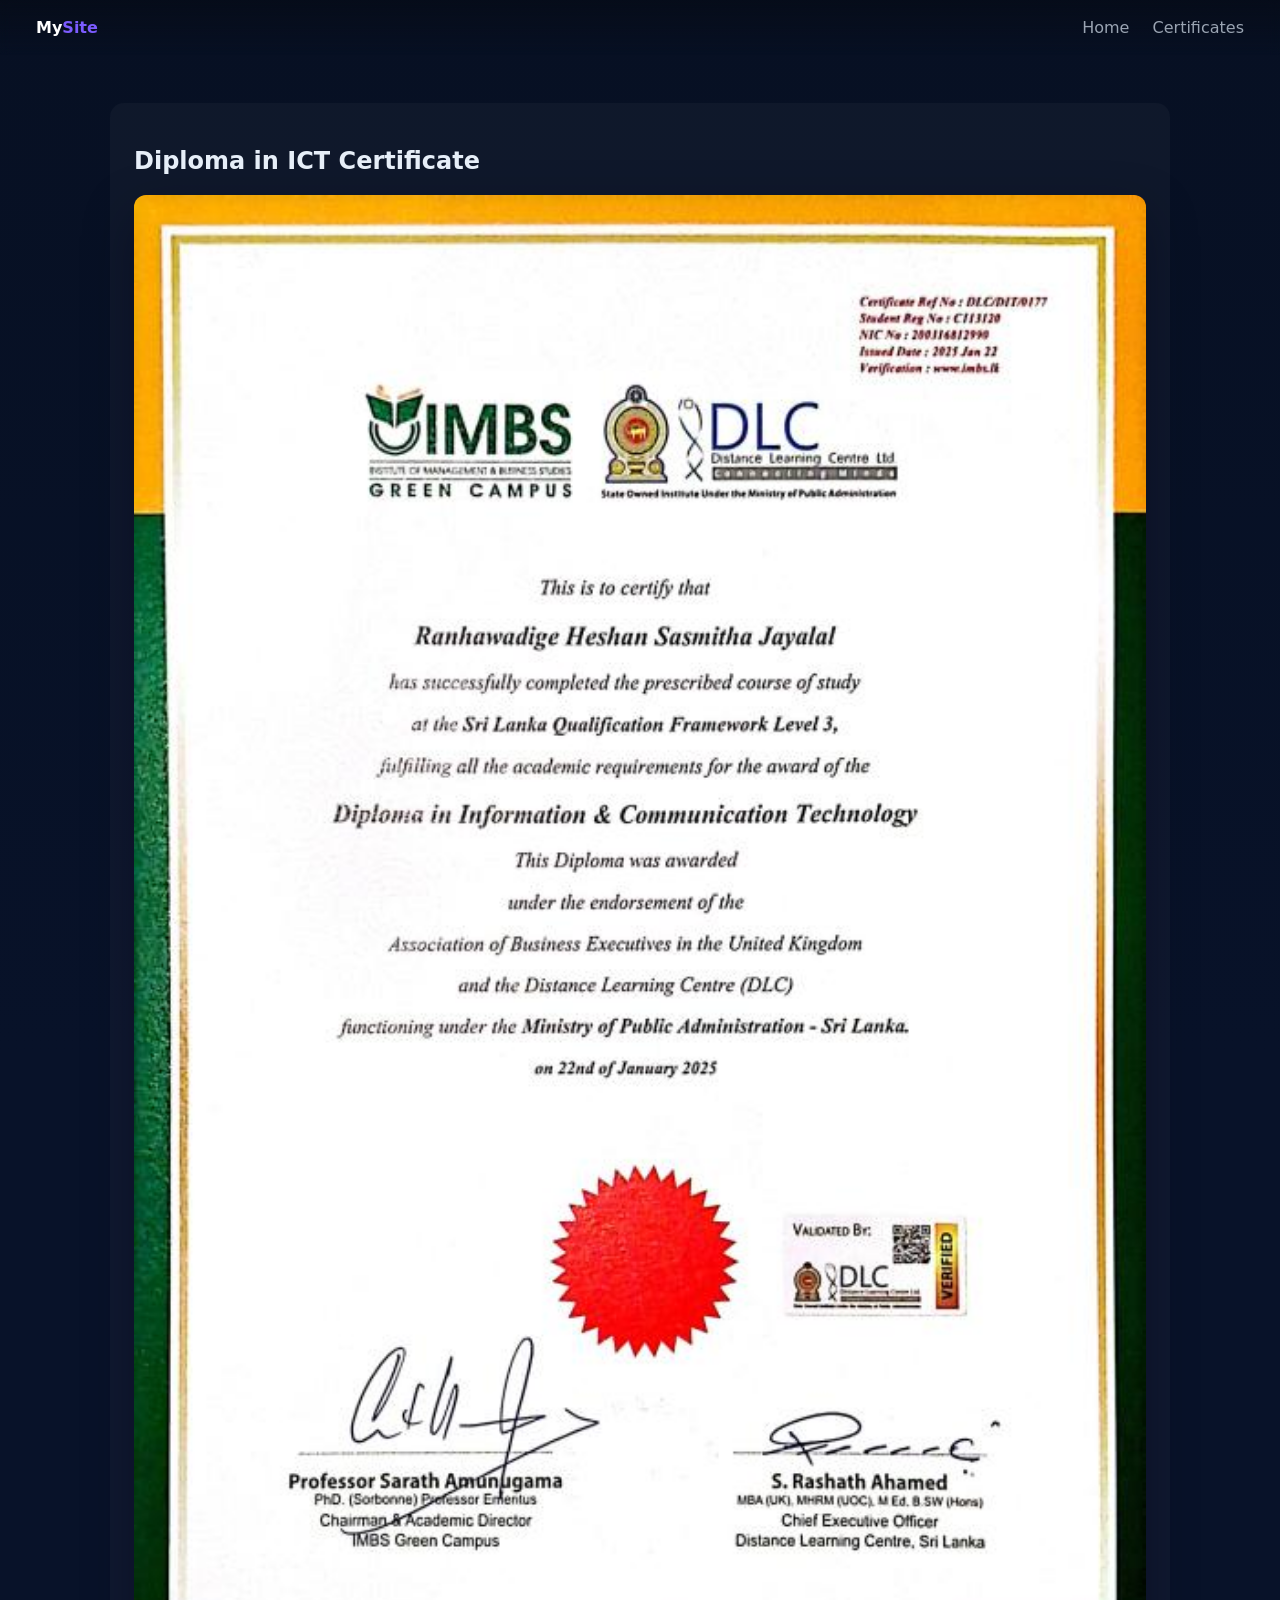
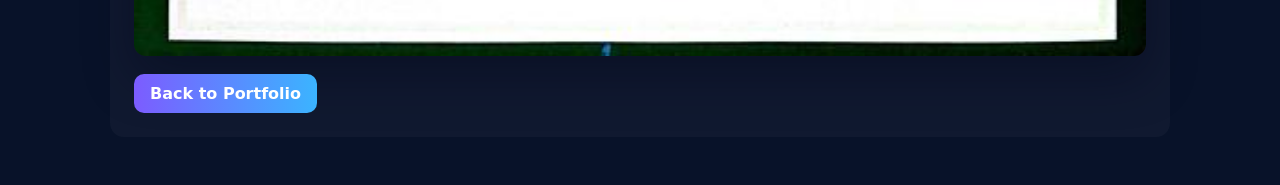
==== certificate-diploma.html @ 47404878 "first commit" ====
<!doctype html>
<html lang="en">
<head>
  <meta charset="utf-8" />
  <meta name="viewport" content="width=device-width,initial-scale=1" />
  <title>Diploma in ICT Certificate</title>
  <link rel="stylesheet" href="styles.css">
  <style>
    .cert-page{max-width:1100px;margin:28px auto;padding:20px}
    .cert-card{background:rgba(255,255,255,0.03);border-radius:14px;padding:24px}
    .cert-image{width:100%;border-radius:12px;display:block;box-shadow:0 20px 50px rgba(2,6,23,.4)}
    .cert-actions{margin-top:18px}
  </style>
</head>
<body>
  <header class="nav">
    <div class="logo">My<span>Site</span></div>
    <nav>
      <a href="index.html">Home</a>
      <a href="index.html#certificates">Certificates</a>
    </nav>
  </header>

  <main class="cert-page">
    <section class="cert-card">
      <h1>Diploma in ICT Certificate</h1>
      <img class="cert-image" src="assets/Dip.jpg" alt="Diploma in ICT certificate">
      <div class="cert-actions">
        <a href="index.html" class="btn">Back to Portfolio</a>
      </div>
    </section>
  </main>
</body>
</html>
---- styles.css ----
:root{
  --bg:#0f1724;
  --card:#0b1220;
  --accent:#7c5cff;
  --muted:#9aa4b2;
  --glass:rgba(255,255,255,0.04);
}
*{box-sizing:border-box}
html,body{margin:0;font-family:Inter,system-ui,Segoe UI,Roboto,'Helvetica Neue',Arial;color:#e6eef8;background:linear-gradient(180deg,#071023 0%, #081229 60%);}

.nav{display:flex;justify-content:space-between;align-items:center;padding:18px 36px;position:sticky;top:0;z-index:40;background:linear-gradient(180deg,rgba(6,10,20,0.6),transparent);backdrop-filter:blur(6px)}
.logo{font-weight:700;color:#fff}
.logo span{color:var(--accent)}
.nav nav a{color:var(--muted);margin-left:18px;text-decoration:none;transition:color .22s ease, transform .22s ease;}
.nav nav a:hover{color:#fff;transform:translateY(-1px);}

.hero{position:relative;overflow:hidden;padding:60px 24px 120px}
.hero-content{max-width:1100px;margin:0 auto;display:flex;gap:32px;align-items:center}
.hero-text{flex:1;color:#e7f0ff}
.hero-text h1{font-size:2.2rem;margin:0 0 12px}
.lead{color:var(--muted);max-width:60ch}
.typing{color:var(--accent);font-weight:600;margin-bottom:8px}
.cta{margin-top:18px}
.social-links{margin-top:20px;display:flex;flex-wrap:wrap;gap:12px;align-items:center}
.social-btn{display:inline-flex;align-items:center;gap:10px;padding:10px 14px;border-radius:12px;background:rgba(255,255,255,0.06);color:#fff;text-decoration:none;font-weight:600;transition:transform .18s ease,background .18s ease,box-shadow .18s}
.social-btn svg{width:20px;height:20px;fill:#fff}
.social-btn:hover{transform:translateY(-2px);background:rgba(255,255,255,0.12);box-shadow:0 14px 32px rgba(10,12,24,0.18)}
.social-btn.linkedin{background:rgba(10,102,194,0.14)}
.social-btn.github{background:rgba(255,255,255,0.08)}
.btn{background:linear-gradient(90deg,var(--accent),#3bb4ff);color:#ffffff;padding:10px 16px;border-radius:10px;text-decoration:none;font-weight:600;margin-right:10px;display:inline-block;transition:transform .18s ease,box-shadow .18s}
.btn.ghost{background:transparent;color:#fff;border:1px solid rgba(255,255,255,0.06)}
.btn:hover{transform:translateY(-4px);box-shadow:0 8px 30px rgba(37,29,80,0.28)}

.hero-photo{width:220px;flex:0 0 220px;border-radius:18px;overflow:hidden;box-shadow:0 20px 50px rgba(2,6,23,.6);background:linear-gradient(135deg,rgba(255,255,255,0.02),transparent)}
.hero-photo img{width:100%;display:block}

.blobs{position:absolute;inset:0;pointer-events:none}
.blob{position:absolute;border-radius:50%;filter:blur(36px);opacity:.6}
.b1{width:420px;height:420px;background:linear-gradient(45deg,#7c5cff,#5bc0ff);left:-80px;top:-40px;animation:float 8s ease-in-out infinite}
.b2{width:300px;height:300px;background:linear-gradient(45deg,#ff7ab6,#ffd97a);right:-60px;top:80px;animation:float 10s ease-in-out infinite}
.b3{width:220px;height:220px;background:linear-gradient(45deg,#7ef7cd,#6fa8ff);left:20%;bottom:-80px;animation:float 12s ease-in-out infinite}
@keyframes float{0%{transform:translateY(0) rotate(0deg)}50%{transform:translateY(-28px) rotate(12deg)}100%{transform:translateY(0) rotate(0deg)}}

.panel{width:100%;margin:0;padding:80px 0;background:rgba(255,255,255,0.02);box-sizing:border-box}
.panel h2{margin-top:0;color:#fff}
.panel > *{max-width:1100px;margin:0 auto;padding:0 24px;box-sizing:border-box}
.panel:nth-child(2n){background:rgba(5, 4, 24, 0.322)}
.panel:nth-child(2n+1){background:rgba(255,255,255,0.02)}
.skills{display:flex;gap:12px;list-style:none;padding:0;margin:16px 0}
.skills li{background:var(--glass);padding:8px 12px;border-radius:10px;color:var(--muted)}

.edu-grid{display:flex;flex-direction:column;gap:16px}
.edu-card{background:rgba(255,255,255,0.02);padding:16px;border-radius:10px}
.cert-link{display:inline-block;margin-top:8px;color:var(--accent)}

.skills-grid{display:grid;grid-template-columns:repeat(auto-fit,minmax(220px,1fr));gap:18px;margin-top:18px;grid-auto-rows:1fr}
.section-content > *{max-width:1100px;margin:0 auto;padding:0 24px;box-sizing:border-box}
.skill-card{background:rgba(255,255,255,0.02);padding:20px;border-radius:14px;display:flex;flex-direction:column;min-height:220px;transition:transform .25s ease,box-shadow .25s ease;will-change:transform,box-shadow}
.skill-card:hover{transform:translateY(-6px);box-shadow:0 24px 50px rgba(8,12,24,.14)}
.skill-card h3{margin-top:0;color:#fff}
.skill-card ul{list-style:none;padding:0;margin:14px 0 0;display:grid;gap:10px}
.skill-card li{background:rgba(255,255,255,0.04);padding:10px 14px;border-radius:10px;color:var(--muted);transition:transform .2s ease,background .2s ease}
.skill-card li:hover{transform:translateY(-2px);background:rgba(255,255,255,0.06)}

.projects-grid{display:grid;grid-template-columns:repeat(auto-fit,minmax(240px,1fr));gap:18px}
.project-card{background:linear-gradient(180deg,rgba(255,255,255,0.02),transparent);padding:14px;border-radius:12px;transition:transform .28s ease,box-shadow .28s;display:flex;flex-direction:column;gap:10px;min-height:440px}
.project-card img{width:100%;border-radius:8px;background:linear-gradient(180deg,#081229,#0b1220)}
/* Uniform thumbnails: fixed height with cover-fit to keep consistent aspect ratio */
.project-card img{height:220px;object-fit:cover;display:block}
.project-card:hover{transform:translateY(-8px);box-shadow:0 30px 60px rgba(8,12,24,.6)}
.project-card .btn.small{margin-top:auto;padding:8px 10px;border-radius:8px;width:100%;text-align:center;box-shadow:0 12px 28px rgba(37,29,80,0.24);text-shadow:2px 4px 4px rgba(0,0,0,0.3)}

.achievement-card{display:grid;grid-template-columns:1.2fr 1fr;gap:24px;align-items:center;background:rgba(255,255,255,0.04);padding:24px;border-radius:14px}
.achievement-images{display:grid;grid-template-columns:1fr 1fr;gap:16px}
.achievement-images img{width:100%;height:auto;border-radius:16px;object-fit:cover;box-shadow:0 24px 48px rgba(0,0,0,.3);transition:transform .25s ease,filter .25s ease}
.achievement-images img:hover{transform:translateY(-4px) scale(1.02);filter:brightness(1.03)}
.achievement-content h3{margin-top:0;color:#fff}
.achievement-content p{color:var(--muted);line-height:1.7}

/* Carousel specific (project pages) */
.carousel{max-width:920px;margin:0 auto}
.carousel img{display:block}
.carousel button.prev,.carousel button.next{transition:transform .2s ease,background .2s ease,box-shadow .2s ease}
.carousel button.prev:hover,.carousel button.next:hover{transform:translateY(-50%) scale(1.04);background:rgba(0,0,0,0.68);box-shadow:0 18px 36px rgba(0,0,0,.3)}
.thumbs img{transition:transform .22s ease,opacity .22s ease,filter .22s ease}
.thumbs img:hover{transform:scale(1.06);opacity:1;filter:brightness(1.05)}

.back-button{
  display:inline-flex;
  align-items:center;
  justify-content:center;
  gap:8px;
  padding:14px 24px;
  color:#ffffff;
  background:linear-gradient(135deg,#765aff,#35b7ff);
  border-radius:999px;
  text-decoration:none;
  font-size:1.05rem;
  letter-spacing:.02em;
  font-weight:600;
  text-shadow:2px 4px 4px rgba(0,0,0,0.3);
  box-shadow:0 18px 44px rgba(29, 41, 87, 0.45);
  transition:transform .25s ease,box-shadow .25s ease,filter .25s ease;
  animation:pop-in .6s ease;
}
.back-button:hover{
  transform:translateY(-3px) scale(1.02);
  box-shadow:0 24px 60px rgba(29, 41, 87, 0.45);
  filter:brightness(1.05);
}
.back-button:focus-visible{
  outline:2px solid rgba(255,255,255,.9);
  outline-offset:4px;
}
@keyframes pop-in{
  0%{opacity:0;transform:translateY(14px) scale(.95)}
  100%{opacity:1;transform:none}
}

.contact-panel{text-align:center}
footer{padding:20px;text-align:center;color:var(--muted)}

/* Reveal animation */
.reveal{opacity:0;transform:translateY(16px) scale(.99);transition:opacity .6s ease,transform .6s ease}
.reveal.visible{opacity:1;transform:none}

@media (max-width:800px){
  .hero-content{flex-direction:column;align-items:center;text-align:center}
  .hero-photo{width:180px}
}
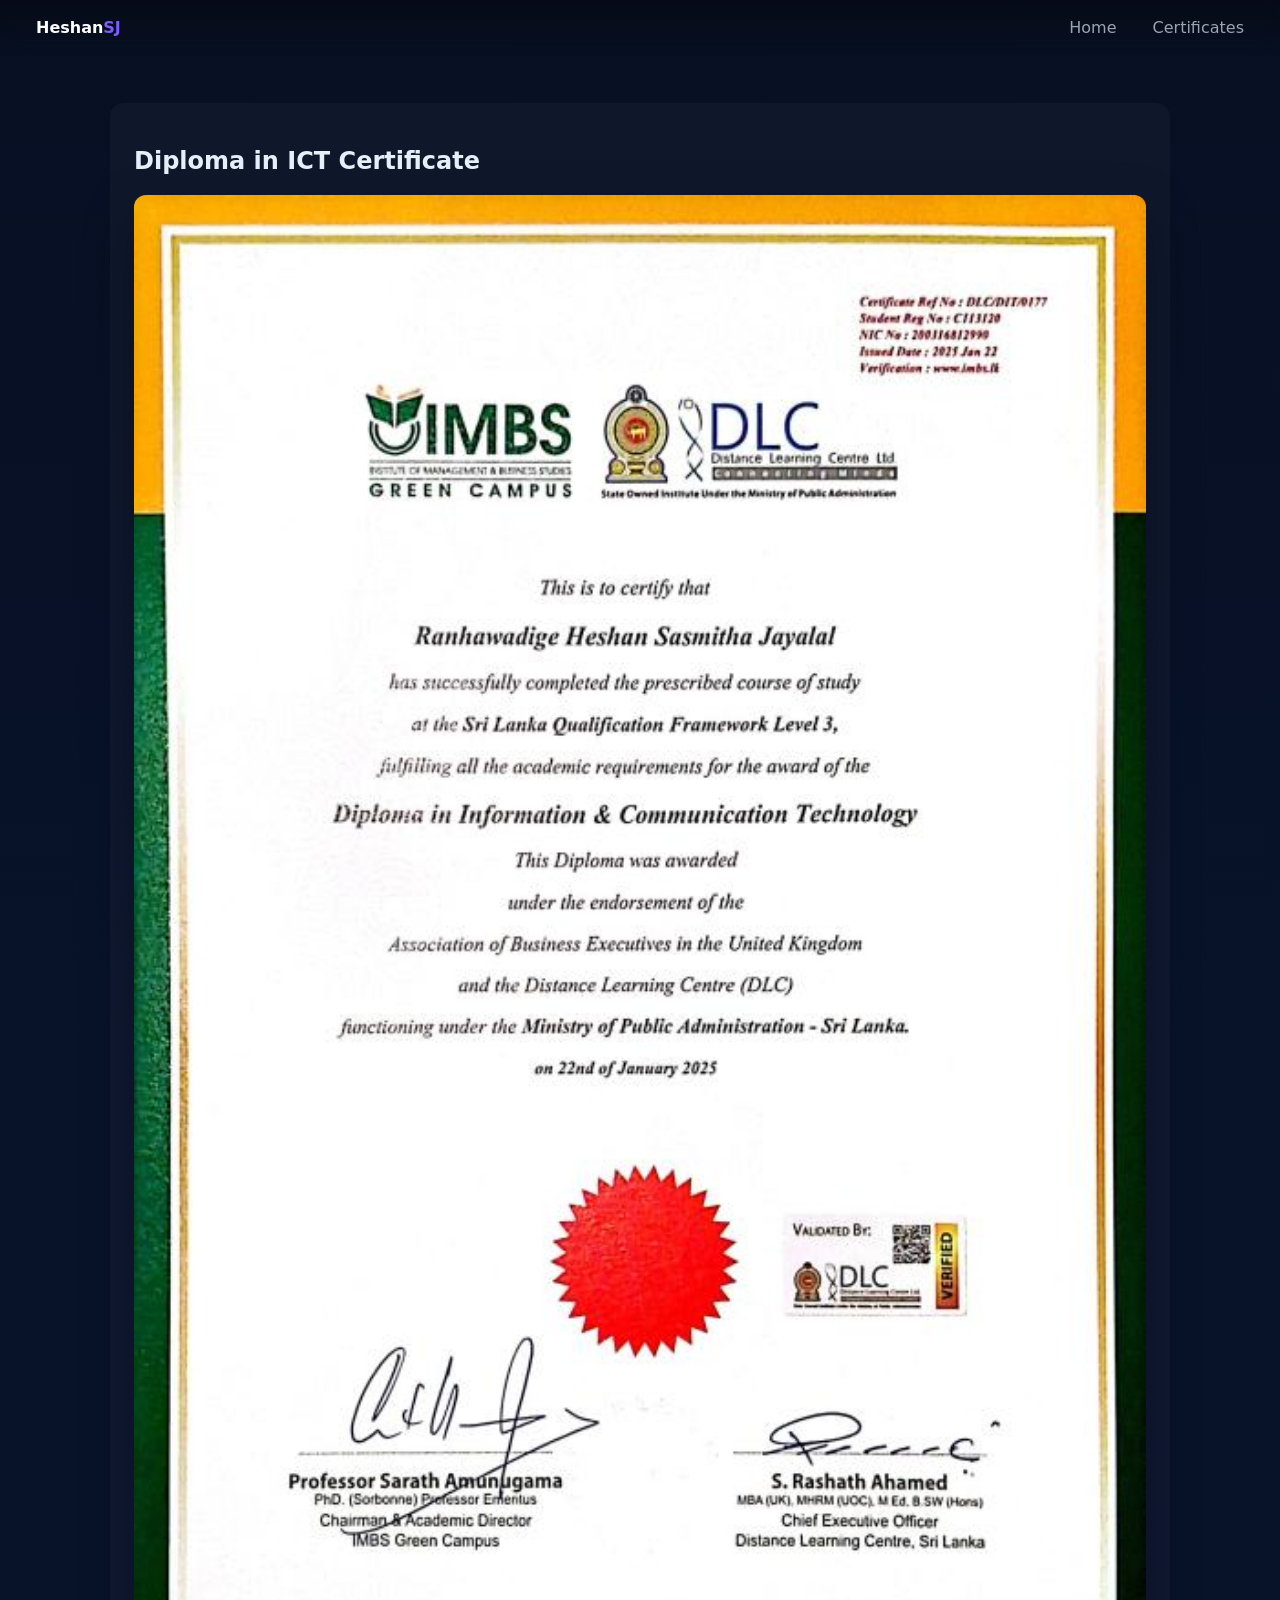
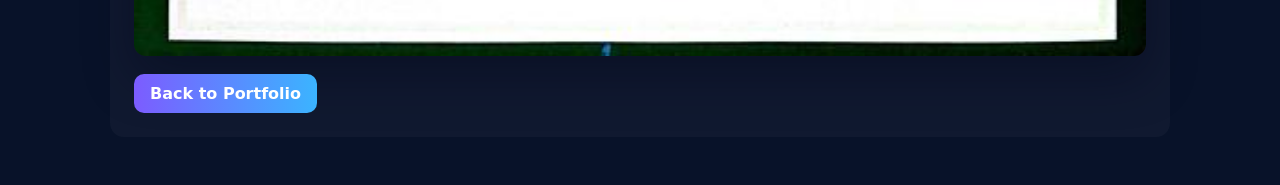
==== commit 69eb2179: "Refactor code structure for improved readability and maintainability" ====
--- a/certificate-diploma.html
+++ b/certificate-diploma.html
@@ -4,6 +4,7 @@
   <meta charset="utf-8" />
   <meta name="viewport" content="width=device-width,initial-scale=1" />
   <title>Diploma in ICT Certificate</title>
+  <link rel="icon" type="image/png" href="assets/AB.png">
   <link rel="stylesheet" href="styles.css">
   <style>
     .cert-page{max-width:1100px;margin:28px auto;padding:20px}
@@ -14,7 +15,7 @@
 </head>
 <body>
   <header class="nav">
-    <div class="logo">My<span>Site</span></div>
+    <a href="index.html" class="logo">Heshan<span class="logo-sj">SJ</span></a>
     <nav>
       <a href="index.html">Home</a>
       <a href="index.html#certificates">Certificates</a>
--- a/styles.css
+++ b/styles.css
@@ -8,18 +8,29 @@
 *{box-sizing:border-box}
 html,body{margin:0;font-family:Inter,system-ui,Segoe UI,Roboto,'Helvetica Neue',Arial;color:#e6eef8;background:linear-gradient(180deg,#071023 0%, #081229 60%);}
 
-.nav{display:flex;justify-content:space-between;align-items:center;padding:18px 36px;position:sticky;top:0;z-index:40;background:linear-gradient(180deg,rgba(6,10,20,0.6),transparent);backdrop-filter:blur(6px)}
-.logo{font-weight:700;color:#fff}
-.logo span{color:var(--accent)}
+.nav{display:flex;justify-content:space-between;align-items:center;padding:18px 36px;position:sticky;top:0;z-index:40;background:linear-gradient(180deg,rgba(6,10,20,0.85),transparent);backdrop-filter:blur(10px);gap:16px}
+.logo{font-weight:700;color:#fff;text-decoration:none}
+.logo-sj{color:var(--accent)}
+.nav-toggle{display:none;align-items:center;justify-content:center;width:44px;height:44px;border-radius:14px;border:1px solid rgba(255,255,255,0.12);background:rgba(255,255,255,0.08);color:#fff;cursor:pointer;transition:transform .18s ease,background .18s ease,box-shadow .18s}
+.nav-toggle:hover{transform:scale(1.03);background:rgba(255,255,255,0.14);box-shadow:0 12px 28px rgba(10,12,24,0.24)}
+.nav-toggle span{position:relative;display:block;width:22px;height:2px;background:#fff;border-radius:999px;transition:transform .22s ease}
+.nav-toggle span::before,.nav-toggle span::after{content:'';position:absolute;left:0;width:22px;height:2px;background:#fff;border-radius:999px;transition:transform .22s ease,opacity .22s ease;}
+.nav-toggle span::before{top:-7px}
+.nav-toggle span::after{top:7px}
+.nav.open .nav-toggle span{transform:rotate(45deg)}
+.nav.open .nav-toggle span::before{transform:rotate(90deg);top:0}
+.nav.open .nav-toggle span::after{opacity:0}
+.nav nav{display:flex;gap:18px;align-items:center}
 .nav nav a{color:var(--muted);margin-left:18px;text-decoration:none;transition:color .22s ease, transform .22s ease;}
 .nav nav a:hover{color:#fff;transform:translateY(-1px);}
 
-.hero{position:relative;overflow:hidden;padding:60px 24px 120px}
-.hero-content{max-width:1100px;margin:0 auto;display:flex;gap:32px;align-items:center}
+.hero{position:relative;overflow:hidden;padding:60px 24px 120px;background:linear-gradient(180deg,rgba(8,14,30,0.9),rgba(8,14,30,0.6) 45%,transparent 0%)}
+.hero::before{content:'';position:absolute;inset:0;background:radial-gradient(circle at 20% 20%,rgba(124,92,255,0.15),transparent 40%),radial-gradient(circle at 80% 10%,rgba(59,180,255,0.12),transparent 80%);pointer-events:none}
+.hero-content{position:relative;z-index:1;max-width:1100px;margin:0 auto;display:flex;gap:32px;align-items:center;background:transparent;border-radius:30px;padding:32px;box-shadow:0 30px 80px rgba(0,0,0,0.18);backdrop-filter:blur(12px)}
 .hero-text{flex:1;color:#e7f0ff}
-.hero-text h1{font-size:2.2rem;margin:0 0 12px}
-.lead{color:var(--muted);max-width:60ch}
-.typing{color:var(--accent);font-weight:600;margin-bottom:8px}
+.hero-text h1{font-size:2.4rem;margin:0 0 12px;text-shadow:0 24px 60px rgba(0,0,0,0.35)}
+.lead{color:var(--muted);max-width:60ch;line-height:1.75}
+.typing{color:var(--accent);font-weight:600;margin-bottom:8px;text-shadow:0 2px 12px rgba(0,0,0,0.25)}
 .cta{margin-top:18px}
 .social-links{margin-top:20px;display:flex;flex-wrap:wrap;gap:12px;align-items:center}
 .social-btn{display:inline-flex;align-items:center;gap:10px;padding:10px 14px;border-radius:12px;background:rgba(255,255,255,0.06);color:#fff;text-decoration:none;font-weight:600;transition:transform .18s ease,background .18s ease,box-shadow .18s}
@@ -34,8 +45,8 @@
 .hero-photo{width:220px;flex:0 0 220px;border-radius:18px;overflow:hidden;box-shadow:0 20px 50px rgba(2,6,23,.6);background:linear-gradient(135deg,rgba(255,255,255,0.02),transparent)}
 .hero-photo img{width:100%;display:block}
 
-.blobs{position:absolute;inset:0;pointer-events:none}
-.blob{position:absolute;border-radius:50%;filter:blur(36px);opacity:.6}
+.blobs{position:absolute;inset:0;pointer-events:none;z-index:0}
+.blob{position:absolute;border-radius:50%;filter:blur(36px);opacity:.45;mix-blend-mode:screen}
 .b1{width:420px;height:420px;background:linear-gradient(45deg,#7c5cff,#5bc0ff);left:-80px;top:-40px;animation:float 8s ease-in-out infinite}
 .b2{width:300px;height:300px;background:linear-gradient(45deg,#ff7ab6,#ffd97a);right:-60px;top:80px;animation:float 10s ease-in-out infinite}
 .b3{width:220px;height:220px;background:linear-gradient(45deg,#7ef7cd,#6fa8ff);left:20%;bottom:-80px;animation:float 12s ease-in-out infinite}
@@ -125,6 +136,13 @@
 .reveal.visible{opacity:1;transform:none}
 
 @media (max-width:800px){
-  .hero-content{flex-direction:column;align-items:center;text-align:center}
-  .hero-photo{width:180px}
+  .nav{padding:14px 18px}
+  .nav-toggle{display:flex}
+  .nav nav{position:absolute;top:100%;right:18px;left:18px;background:rgba(3,8,20,0.98);border-radius:24px;padding:20px 18px;display:none;flex-direction:column;gap:12px;box-shadow:0 30px 80px rgba(0,0,0,.35)}
+  .nav.open nav{display:flex}
+  .nav nav a{margin:0;padding:14px 16px;background:rgba(255,255,255,0.04);border-radius:14px}
+  .hero{padding:48px 18px 90px}
+  .hero-content{flex-direction:column;align-items:center;text-align:center;gap:24px;padding:26px}
+  .hero-text h1{font-size:2rem}
+  .hero-photo{width:200px}
 }
